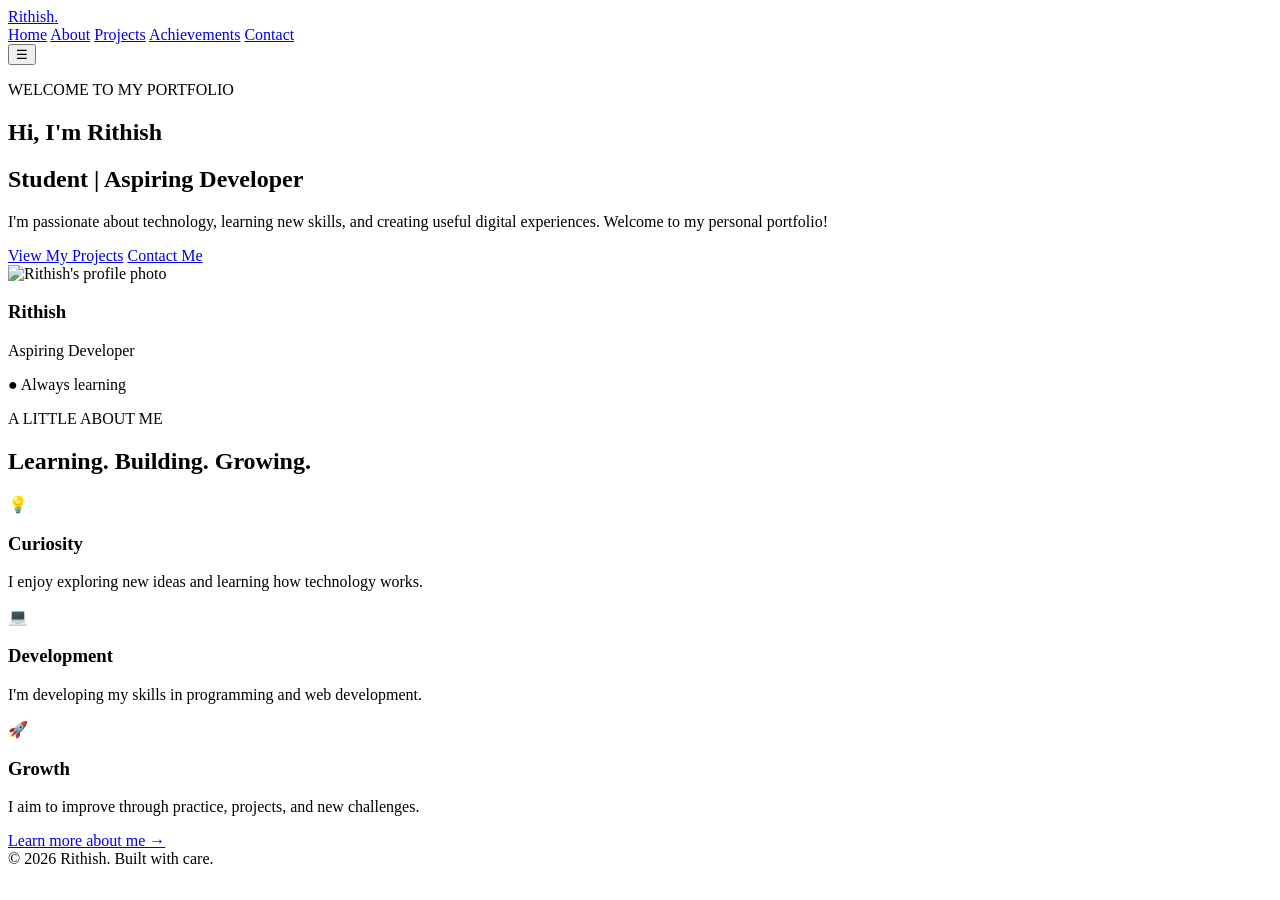
==== index.html @ 395cce43 "Create index.html" ====
<!DOCTYPE html>
<html lang="en">
<head>
    <meta charset="UTF-8">
    <meta name="viewport" content="width=device-width, initial-scale=1.0">
    <title>Rithish | Portfolio</title>
    <meta name="description" content="Welcome to Rithish's personal portfolio.">
    <link rel="stylesheet" href="style.css">
</head>
<body>

    <header class="header">
        <div class="container nav-container">
            <a class="logo" href="index.html">Rithish<span>.</span></a>

            <nav class="nav-links" id="navLinks">
                <a class="active" href="index.html">Home</a>
                <a href="about.html">About</a>
                <a href="projects.html">Projects</a>
                <a href="achievements.html">Achievements</a>
                <a href="contact.html">Contact</a>
            </nav>

            <button class="menu-btn" onclick="toggleMenu()" aria-label="Toggle navigation">
                ☰
            </button>
        </div>
    </header>

    <main>
        <section class="hero container">
            <div class="hero-content">
                <p class="eyebrow">WELCOME TO MY PORTFOLIO</p>

                <h1>Hi, I'm <span>Rithish</span></h1>

                <h2>Student | Aspiring Developer</h2>

                <p class="intro">
                    I'm passionate about technology, learning new skills,
                    and creating useful digital experiences. Welcome to my
                    personal portfolio!
                </p>

                <div class="buttons">
                    <a class="btn btn-primary" href="projects.html">View My Projects</a>
                    <a class="btn btn-secondary" href="contact.html">Contact Me</a>
                </div>
            </div>

            <div class="profile-card">
                <img
                    class="avatar"
                    src="images/rithish.jpg"
                    alt="Rithish's profile photo"
                >
                <h3>Rithish</h3>
                <p>Aspiring Developer</p>
                <p class="status">● Always learning</p>
            </div>
        </section>

        <section class="section container">
            <div class="section-heading">
                <p class="section-label">A LITTLE ABOUT ME</p>
                <h2 class="section-title">Learning. Building. Growing.</h2>
            </div>

            <div class="grid three-columns">
                <article class="card">
                    <div class="card-icon">💡</div>
                    <h3>Curiosity</h3>
                    <p>I enjoy exploring new ideas and learning how technology works.</p>
                </article>

                <article class="card">
                    <div class="card-icon">💻</div>
                    <h3>Development</h3>
                    <p>I'm developing my skills in programming and web development.</p>
                </article>

                <article class="card">
                    <div class="card-icon">🚀</div>
                    <h3>Growth</h3>
                    <p>I aim to improve through practice, projects, and new challenges.</p>
                </article>
            </div>

            <div class="center-button">
                <a class="text-link" href="about.html">Learn more about me →</a>
            </div>
        </section>
    </main>

    <footer class="footer">
        <div class="container">
            © <span id="year"></span> Rithish. Built with care.
        </div>
    </footer>

    <script>
        function toggleMenu() {
            document.getElementById("navLinks").classList.toggle("open");
        }

        document.getElementById("year").textContent = new Date().getFullYear();
    </script>

</body>
</html>
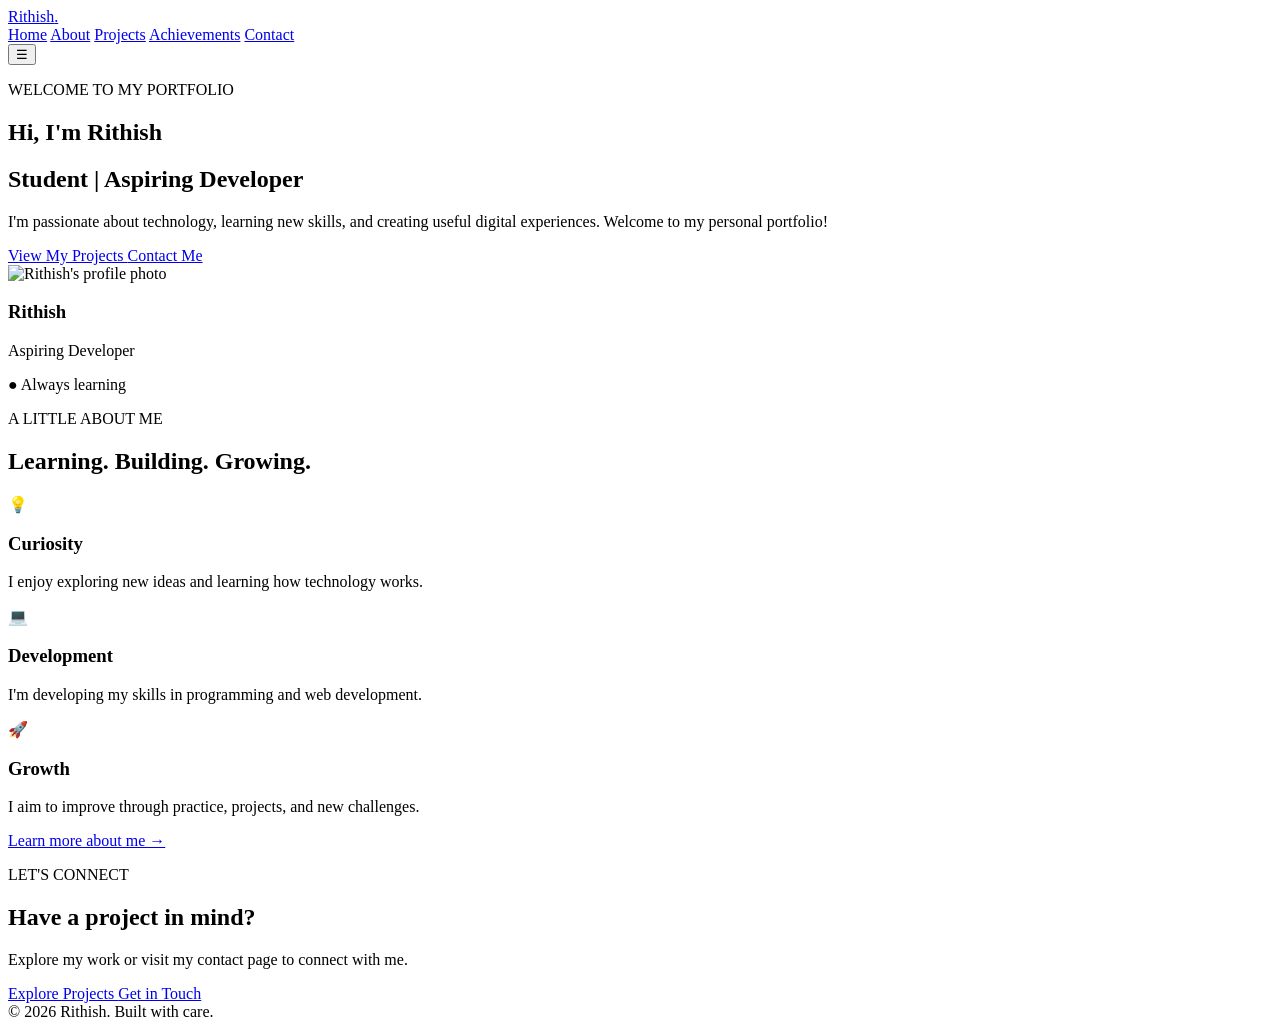
==== commit 4a363e99: "Update index.html" ====
--- a/index.html
+++ b/index.html
@@ -1,3 +1,4 @@
+
 <!DOCTYPE html>
 <html lang="en">
 <head>
@@ -9,6 +10,7 @@
 </head>
 <body>
 
+    <!-- Navigation bar -->
     <header class="header">
         <div class="container nav-container">
             <a class="logo" href="index.html">Rithish<span>.</span></a>
@@ -21,13 +23,19 @@
                 <a href="contact.html">Contact</a>
             </nav>
 
-            <button class="menu-btn" onclick="toggleMenu()" aria-label="Toggle navigation">
+            <button
+                class="menu-btn"
+                onclick="toggleMenu()"
+                aria-label="Toggle navigation"
+                aria-expanded="false"
+                id="menuButton">
                 ☰
             </button>
         </div>
     </header>
 
     <main>
+        <!-- Welcome section -->
         <section class="hero container">
             <div class="hero-content">
                 <p class="eyebrow">WELCOME TO MY PORTFOLIO</p>
@@ -43,23 +51,33 @@
                 </p>
 
                 <div class="buttons">
-                    <a class="btn btn-primary" href="projects.html">View My Projects</a>
-                    <a class="btn btn-secondary" href="contact.html">Contact Me</a>
+                    <a class="btn btn-primary" href="projects.html">
+                        View My Projects
+                    </a>
+
+                    <a class="btn btn-secondary" href="contact.html">
+                        Contact Me
+                    </a>
                 </div>
             </div>
 
+            <!-- Profile photo -->
             <div class="profile-card">
                 <img
                     class="avatar"
-                    src="images/rithish.jpg"
+                    src="images/rithish.png"
                     alt="Rithish's profile photo"
+                    width="170"
+                    height="170"
                 >
+
                 <h3>Rithish</h3>
                 <p>Aspiring Developer</p>
                 <p class="status">● Always learning</p>
             </div>
         </section>
 
+        <!-- Introduction cards -->
         <section class="section container">
             <div class="section-heading">
                 <p class="section-label">A LITTLE ABOUT ME</p>
@@ -70,40 +88,80 @@
                 <article class="card">
                     <div class="card-icon">💡</div>
                     <h3>Curiosity</h3>
-                    <p>I enjoy exploring new ideas and learning how technology works.</p>
+                    <p>
+                        I enjoy exploring new ideas and learning how
+                        technology works.
+                    </p>
                 </article>
 
                 <article class="card">
                     <div class="card-icon">💻</div>
                     <h3>Development</h3>
-                    <p>I'm developing my skills in programming and web development.</p>
+                    <p>
+                        I'm developing my skills in programming
+                        and web development.
+                    </p>
                 </article>
 
                 <article class="card">
                     <div class="card-icon">🚀</div>
                     <h3>Growth</h3>
-                    <p>I aim to improve through practice, projects, and new challenges.</p>
+                    <p>
+                        I aim to improve through practice, projects,
+                        and new challenges.
+                    </p>
                 </article>
             </div>
 
             <div class="center-button">
-                <a class="text-link" href="about.html">Learn more about me →</a>
+                <a class="text-link" href="about.html">
+                    Learn more about me →
+                </a>
+            </div>
+        </section>
+
+        <!-- Call to action -->
+        <section class="section container">
+            <div class="card">
+                <p class="section-label">LET'S CONNECT</p>
+                <h2>Have a project in mind?</h2>
+                <p>
+                    Explore my work or visit my contact page to connect with me.
+                </p>
+
+                <div class="buttons">
+                    <a class="btn btn-primary" href="projects.html">
+                        Explore Projects
+                    </a>
+
+                    <a class="btn btn-secondary" href="contact.html">
+                        Get in Touch
+                    </a>
+                </div>
             </div>
         </section>
     </main>
 
+    <!-- Footer -->
     <footer class="footer">
         <div class="container">
             © <span id="year"></span> Rithish. Built with care.
         </div>
     </footer>
 
+    <!-- JavaScript -->
     <script>
         function toggleMenu() {
-            document.getElementById("navLinks").classList.toggle("open");
+            const menu = document.getElementById("navLinks");
+            const button = document.getElementById("menuButton");
+
+            const isOpen = menu.classList.toggle("open");
+
+            button.setAttribute("aria-expanded", isOpen);
         }
 
-        document.getElementById("year").textContent = new Date().getFullYear();
+        document.getElementById("year").textContent =
+            new Date().getFullYear();
     </script>
 
 </body>
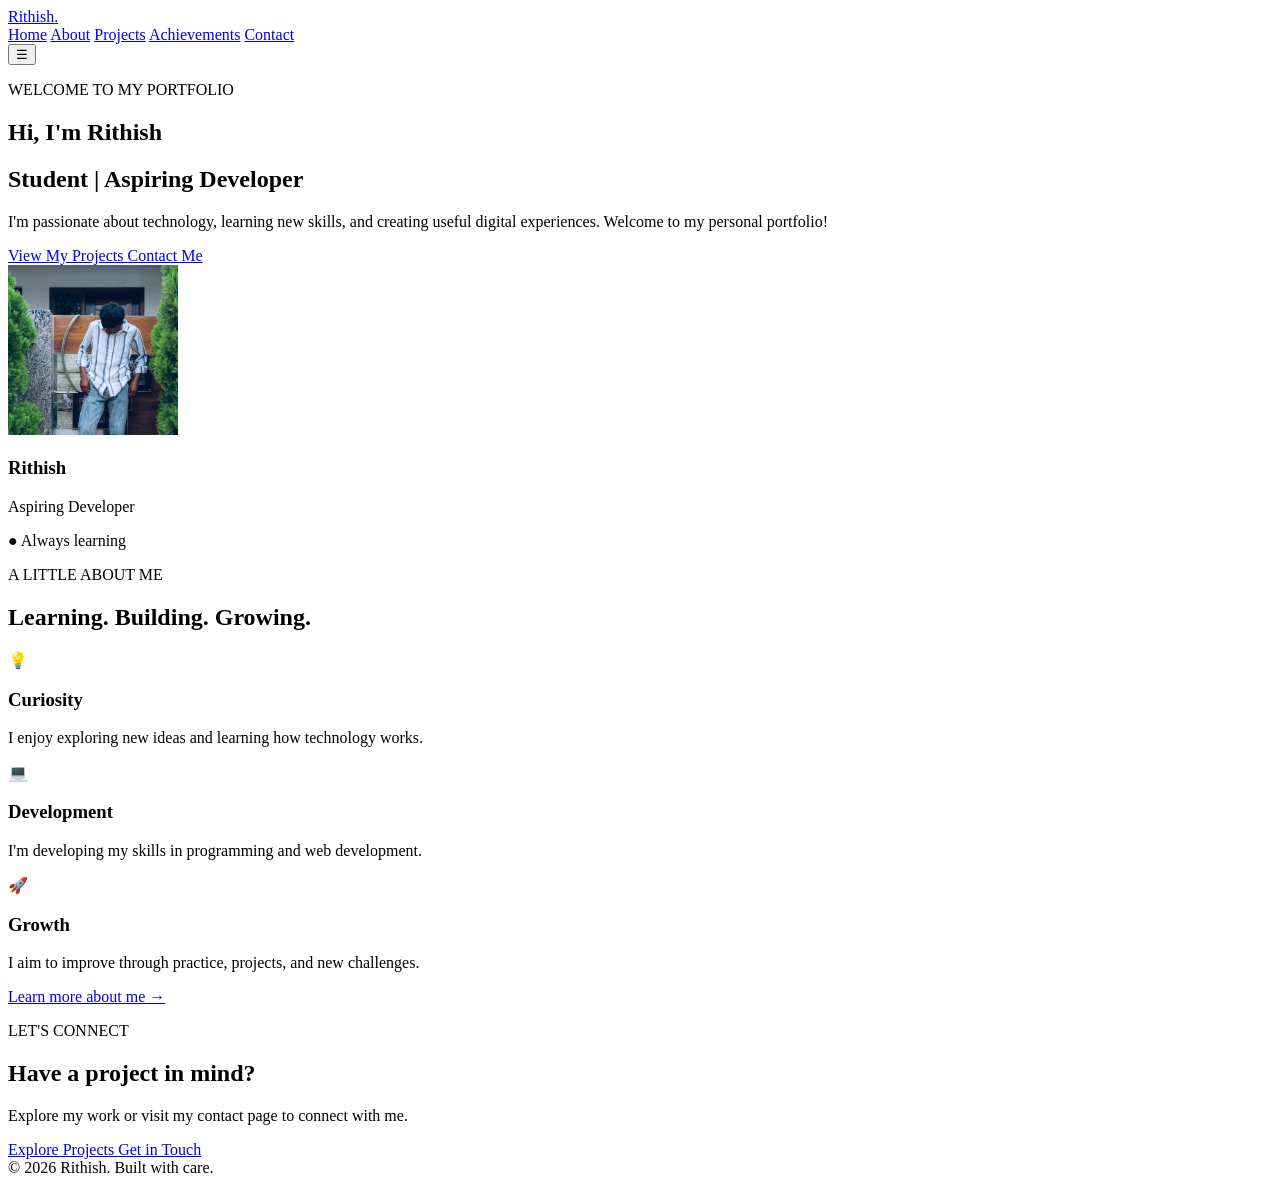
==== commit 26e2ab03: "Update index.html" ====
--- a/index.html
+++ b/index.html
@@ -4,16 +4,25 @@
 <head>
     <meta charset="UTF-8">
     <meta name="viewport" content="width=device-width, initial-scale=1.0">
+
     <title>Rithish | Portfolio</title>
-    <meta name="description" content="Welcome to Rithish's personal portfolio.">
+
+    <meta name="description"
+          content="Welcome to Rithish's personal portfolio.">
+
+    <meta name="theme-color" content="#0b1020">
+
     <link rel="stylesheet" href="style.css">
 </head>
 <body>
 
-    <!-- Navigation bar -->
+    <!-- Navigation Bar -->
     <header class="header">
         <div class="container nav-container">
-            <a class="logo" href="index.html">Rithish<span>.</span></a>
+
+            <a class="logo" href="index.html">
+                Rithish<span>.</span>
+            </a>
 
             <nav class="nav-links" id="navLinks">
                 <a class="active" href="index.html">Home</a>
@@ -25,19 +34,25 @@
 
             <button
                 class="menu-btn"
+                type="button"
                 onclick="toggleMenu()"
                 aria-label="Toggle navigation"
                 aria-expanded="false"
+                aria-controls="navLinks"
                 id="menuButton">
                 ☰
             </button>
+
         </div>
     </header>
 
     <main>
-        <!-- Welcome section -->
+
+        <!-- Welcome Section -->
         <section class="hero container">
+
             <div class="hero-content">
+
                 <p class="eyebrow">WELCOME TO MY PORTFOLIO</p>
 
                 <h1>Hi, I'm <span>Rithish</span></h1>
@@ -51,6 +66,7 @@
                 </p>
 
                 <div class="buttons">
+
                     <a class="btn btn-primary" href="projects.html">
                         View My Projects
                     </a>
@@ -58,78 +74,114 @@
                     <a class="btn btn-secondary" href="contact.html">
                         Contact Me
                     </a>
+
                 </div>
-            </div>
-
-            <!-- Profile photo -->
+
+            </div>
+
+            <!-- Profile Photo -->
             <div class="profile-card">
+
+                <!-- Image is in the repository root -->
                 <img
                     class="avatar"
-                    src="images/rithish.png"
+                    src="rithish.png"
                     alt="Rithish's profile photo"
                     width="170"
                     height="170"
-                >
+                    fetchpriority="high">
 
                 <h3>Rithish</h3>
+
                 <p>Aspiring Developer</p>
+
                 <p class="status">● Always learning</p>
-            </div>
+
+            </div>
+
         </section>
 
-        <!-- Introduction cards -->
+        <!-- Introduction Cards -->
         <section class="section container">
+
             <div class="section-heading">
+
                 <p class="section-label">A LITTLE ABOUT ME</p>
-                <h2 class="section-title">Learning. Building. Growing.</h2>
+
+                <h2 class="section-title">
+                    Learning. Building. Growing.
+                </h2>
+
             </div>
 
             <div class="grid three-columns">
+
                 <article class="card">
+
                     <div class="card-icon">💡</div>
+
                     <h3>Curiosity</h3>
+
                     <p>
                         I enjoy exploring new ideas and learning how
                         technology works.
                     </p>
+
                 </article>
 
                 <article class="card">
+
                     <div class="card-icon">💻</div>
+
                     <h3>Development</h3>
+
                     <p>
                         I'm developing my skills in programming
                         and web development.
                     </p>
+
                 </article>
 
                 <article class="card">
+
                     <div class="card-icon">🚀</div>
+
                     <h3>Growth</h3>
+
                     <p>
                         I aim to improve through practice, projects,
                         and new challenges.
                     </p>
+
                 </article>
+
             </div>
 
             <div class="center-button">
+
                 <a class="text-link" href="about.html">
                     Learn more about me →
                 </a>
-            </div>
+
+            </div>
+
         </section>
 
-        <!-- Call to action -->
+        <!-- Call to Action -->
         <section class="section container">
+
             <div class="card">
+
                 <p class="section-label">LET'S CONNECT</p>
+
                 <h2>Have a project in mind?</h2>
+
                 <p>
                     Explore my work or visit my contact page to connect with me.
                 </p>
 
                 <div class="buttons">
+
                     <a class="btn btn-primary" href="projects.html">
                         Explore Projects
                     </a>
@@ -137,20 +189,27 @@
                     <a class="btn btn-secondary" href="contact.html">
                         Get in Touch
                     </a>
+
                 </div>
-            </div>
+
+            </div>
+
         </section>
+
     </main>
 
     <!-- Footer -->
     <footer class="footer">
+
         <div class="container">
             © <span id="year"></span> Rithish. Built with care.
         </div>
+
     </footer>
 
     <!-- JavaScript -->
     <script>
+        // Open or close the mobile navigation menu
         function toggleMenu() {
             const menu = document.getElementById("navLinks");
             const button = document.getElementById("menuButton");
@@ -160,6 +219,7 @@
             button.setAttribute("aria-expanded", isOpen);
         }
 
+        // Display the current year automatically
         document.getElementById("year").textContent =
             new Date().getFullYear();
     </script>
